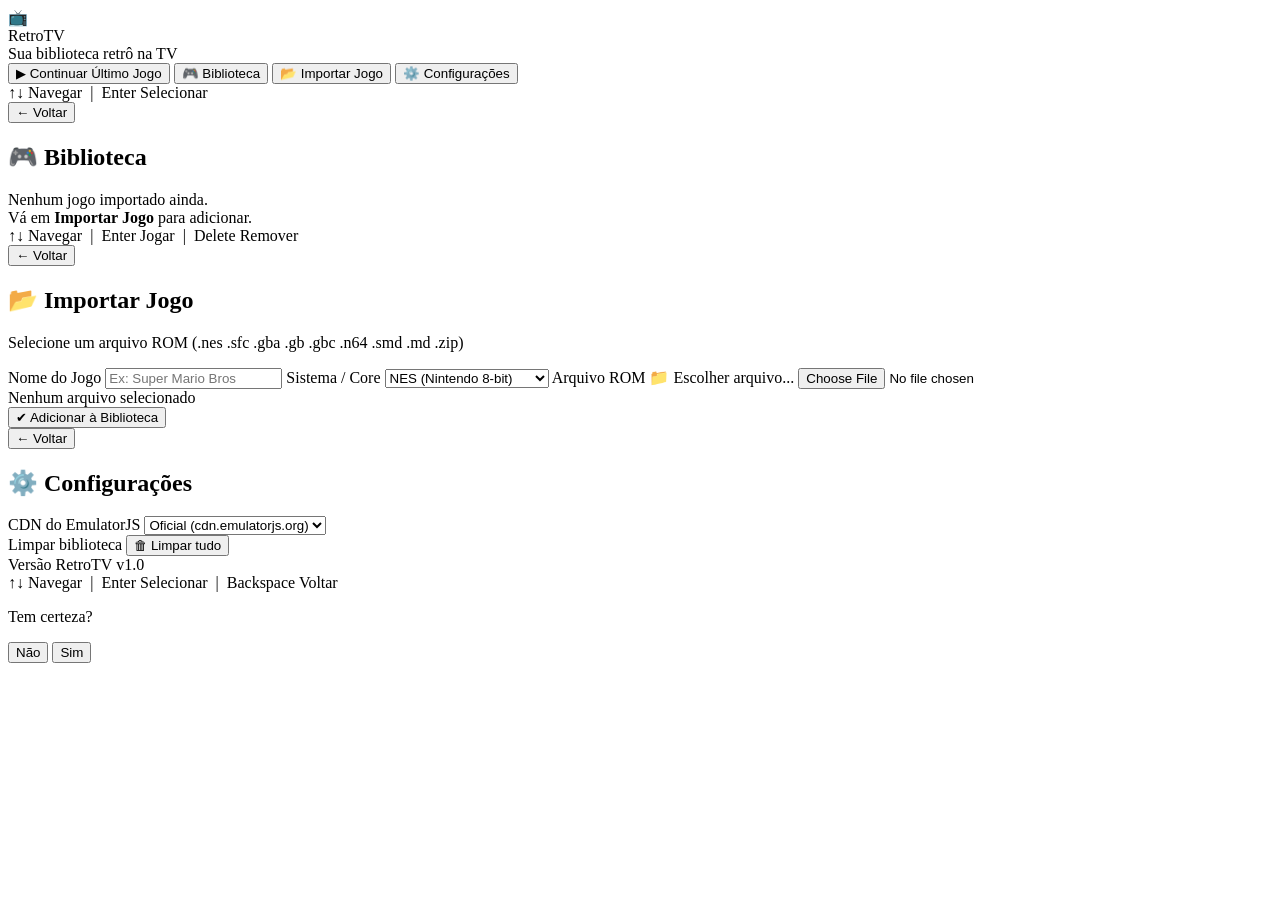
==== frontend/index.html @ 57507761 "feat: tela principal RetroTV" ====
<!DOCTYPE html>
<html lang="pt-BR">
<head>
  <meta charset="UTF-8" />
  <meta name="viewport" content="width=device-width, initial-scale=1.0" />
  <title>RetroTV</title>
  <link rel="stylesheet" href="style.css" />
</head>
<body>

<!-- TELA INICIAL -->
<div id="screen-home" class="screen active">
  <div class="logo-area">
    <div class="logo-icon">📺</div>
    <div class="logo-text">RetroTV</div>
    <div class="logo-sub">Sua biblioteca retrô na TV</div>
  </div>
  <nav class="menu-vertical" id="home-menu">
    <button class="menu-btn" data-action="continuar">▶  Continuar Último Jogo</button>
    <button class="menu-btn" data-action="biblioteca">🎮  Biblioteca</button>
    <button class="menu-btn" data-action="importar">📂  Importar Jogo</button>
    <button class="menu-btn" data-action="configuracoes">⚙️  Configurações</button>
  </nav>
  <div class="hint">↑↓ Navegar &nbsp;|&nbsp; Enter Selecionar</div>
</div>

<!-- TELA BIBLIOTECA -->
<div id="screen-biblioteca" class="screen">
  <div class="topbar">
    <button class="back-btn" id="back-biblioteca">← Voltar</button>
    <h2 class="topbar-title">🎮 Biblioteca</h2>
  </div>
  <div id="game-list" class="game-list">
    <div class="empty-msg" id="empty-biblioteca">
      Nenhum jogo importado ainda.<br>
      Vá em <strong>Importar Jogo</strong> para adicionar.
    </div>
  </div>
  <div class="hint">↑↓ Navegar &nbsp;|&nbsp; Enter Jogar &nbsp;|&nbsp; Delete Remover</div>
</div>

<!-- TELA IMPORTAR -->
<div id="screen-importar" class="screen">
  <div class="topbar">
    <button class="back-btn" id="back-importar">← Voltar</button>
    <h2 class="topbar-title">📂 Importar Jogo</h2>
  </div>
  <div class="import-area">
    <p class="import-desc">
      Selecione um arquivo ROM (.nes .sfc .gba .gb .gbc .n64 .smd .md .zip)
    </p>
    <div class="import-fields">
      <label class="field-label">Nome do Jogo</label>
      <input type="text" id="inp-nome" class="field-input" placeholder="Ex: Super Mario Bros" />

      <label class="field-label">Sistema / Core</label>
      <select id="inp-sistema" class="field-input">
        <option value="nes">NES (Nintendo 8-bit)</option>
        <option value="snes">SNES (Super Nintendo)</option>
        <option value="gba">Game Boy Advance</option>
        <option value="gb">Game Boy / Color</option>
        <option value="n64">Nintendo 64</option>
        <option value="segaMD">Mega Drive / Genesis</option>
        <option value="psx">PlayStation 1</option>
        <option value="segaMS">Master System</option>
        <option value="segaGG">Game Gear</option>
        <option value="arcade">Arcade (MAME)</option>
      </select>

      <label class="field-label">Arquivo ROM</label>
      <label class="file-btn" id="label-arquivo" tabindex="0">
        📁 Escolher arquivo...
        <input type="file" id="inp-arquivo"
          accept=".nes,.sfc,.smc,.gba,.gb,.gbc,.n64,.z64,.smd,.md,.gen,.zip,.7z" />
      </label>
      <div id="arquivo-nome" class="arquivo-nome">Nenhum arquivo selecionado</div>
    </div>
    <button class="btn-primary" id="btn-confirmar-import">✔ Adicionar à Biblioteca</button>
    <div id="import-status" class="import-status"></div>
  </div>
</div>

<!-- TELA CONFIGURAÇÕES -->
<div id="screen-config" class="screen">
  <div class="topbar">
    <button class="back-btn" id="back-config">← Voltar</button>
    <h2 class="topbar-title">⚙️ Configurações</h2>
  </div>
  <div class="config-list">
    <div class="config-item">
      <span class="config-label">CDN do EmulatorJS</span>
      <select id="cfg-cdn" class="field-input config-select">
        <option value="https://cdn.emulatorjs.org/stable/data/">Oficial (cdn.emulatorjs.org)</option>
        <option value="https://cdn.emulatorjs.org/latest/data/">Latest</option>
      </select>
    </div>
    <div class="config-item">
      <span class="config-label">Limpar biblioteca</span>
      <button class="btn-danger" id="btn-limpar">🗑 Limpar tudo</button>
    </div>
    <div class="config-item">
      <span class="config-label">Versão</span>
      <span class="config-value">RetroTV v1.0</span>
    </div>
  </div>
  <div class="hint">↑↓ Navegar &nbsp;|&nbsp; Enter Selecionar &nbsp;|&nbsp; Backspace Voltar</div>
</div>

<!-- MODAL CONFIRMAÇÃO -->
<div id="modal-overlay" class="modal-overlay hidden">
  <div class="modal-box">
    <p id="modal-msg">Tem certeza?</p>
    <div class="modal-btns">
      <button id="modal-nao" class="modal-btn nao">Não</button>
      <button id="modal-sim" class="modal-btn sim">Sim</button>
    </div>
  </div>
</div>

<script src="app.js"></script>
</body>
</html>
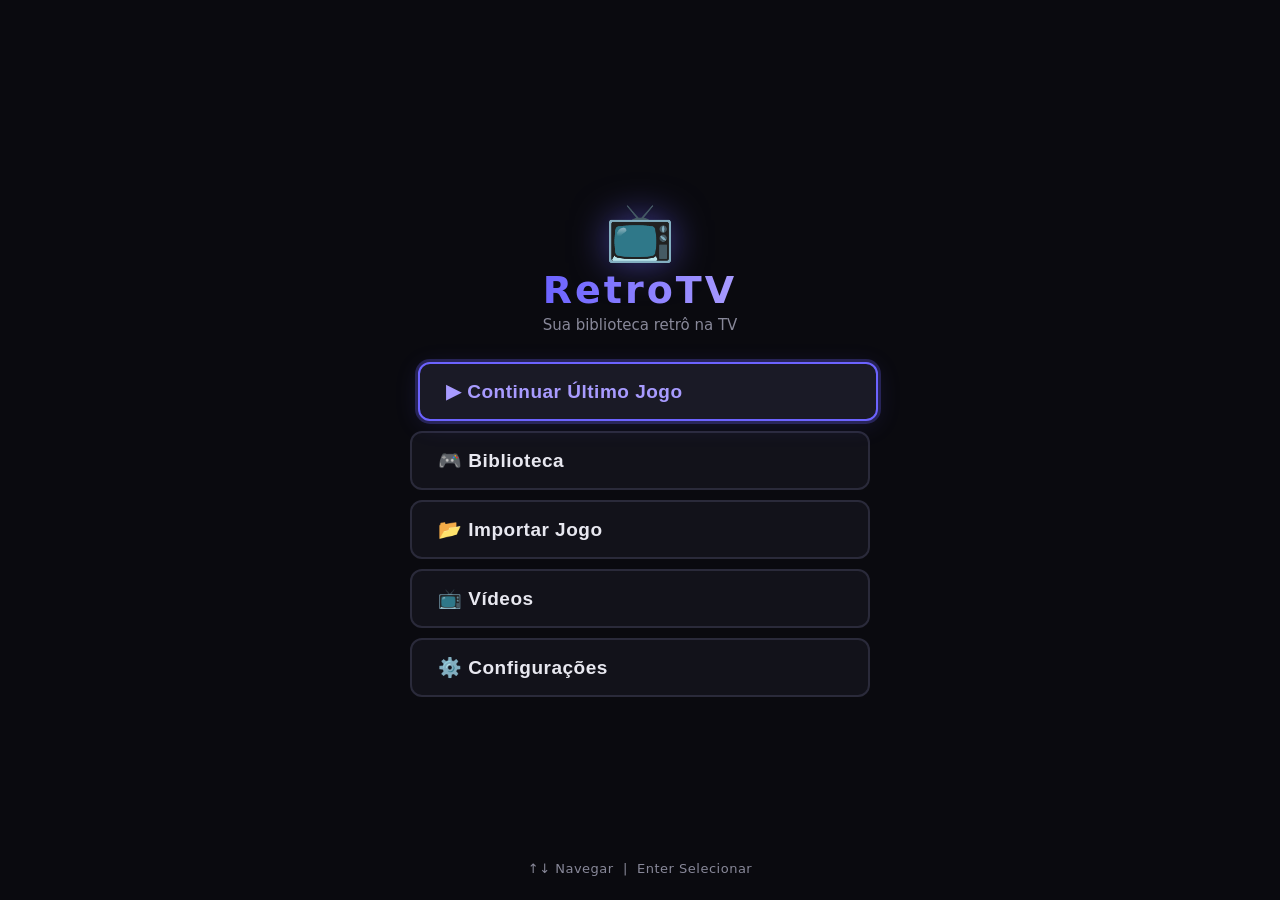
==== commit bba26750: "feat: adicionar seção de vídeos (estilo YouTube) ao RetroTV" ====
--- a/frontend/index.html
+++ b/frontend/index.html
@@ -19,6 +19,7 @@
     <button class="menu-btn" data-action="continuar">▶  Continuar Último Jogo</button>
     <button class="menu-btn" data-action="biblioteca">🎮  Biblioteca</button>
     <button class="menu-btn" data-action="importar">📂  Importar Jogo</button>
+    <button class="menu-btn" data-action="videos">📺  Vídeos</button>
     <button class="menu-btn" data-action="configuracoes">⚙️  Configurações</button>
   </nav>
   <div class="hint">↑↓ Navegar &nbsp;|&nbsp; Enter Selecionar</div>
@@ -80,6 +81,65 @@
   </div>
 </div>
 
+<!-- TELA VÍDEOS -->
+<div id="screen-videos" class="screen">
+  <div class="topbar">
+    <button class="back-btn" id="back-videos">← Voltar</button>
+    <h2 class="topbar-title">📺 Vídeos</h2>
+    <button class="btn-add-video" id="btn-abrir-add-video">＋ Adicionar</button>
+  </div>
+  <div id="video-grid" class="video-grid">
+    <div class="empty-msg" id="empty-videos">
+      Nenhum vídeo adicionado ainda.<br>
+      Clique em <strong>＋ Adicionar</strong> para incluir um vídeo do YouTube.
+    </div>
+  </div>
+  <div class="hint">↑↓←→ Navegar &nbsp;|&nbsp; Enter Assistir &nbsp;|&nbsp; Delete Remover</div>
+</div>
+
+<!-- TELA ADICIONAR VÍDEO -->
+<div id="screen-add-video" class="screen">
+  <div class="topbar">
+    <button class="back-btn" id="back-add-video">← Voltar</button>
+    <h2 class="topbar-title">＋ Adicionar Vídeo</h2>
+  </div>
+  <div class="import-area">
+    <p class="import-desc">
+      Cole o link ou o ID de um vídeo do YouTube.
+    </p>
+    <div class="import-fields">
+      <label class="field-label">Título do Vídeo</label>
+      <input type="text" id="inp-video-titulo" class="field-input" placeholder="Ex: Sonic - Gameplay Clássico" />
+
+      <label class="field-label">Link ou ID do YouTube</label>
+      <input type="text" id="inp-video-url" class="field-input"
+        placeholder="Ex: https://youtube.com/watch?v=dQw4w9WgXcQ" />
+      <div class="import-desc" style="margin-top:6px;">
+        Exemplos aceitos:<br>
+        youtube.com/watch?v=ID &nbsp;|&nbsp; youtu.be/ID &nbsp;|&nbsp; só o ID
+      </div>
+    </div>
+    <button class="btn-primary" id="btn-confirmar-add-video">✔ Adicionar Vídeo</button>
+    <div id="add-video-status" class="import-status"></div>
+  </div>
+</div>
+
+<!-- TELA PLAYER DE VÍDEO -->
+<div id="screen-video-player" class="screen video-player-screen">
+  <div class="video-player-topbar">
+    <button class="back-btn" id="back-video-player">← Voltar</button>
+    <span class="video-player-titulo" id="video-player-titulo"></span>
+  </div>
+  <div class="video-player-wrap">
+    <iframe id="video-iframe"
+      src=""
+      frameborder="0"
+      allow="autoplay; fullscreen; accelerometer; gyroscope; picture-in-picture"
+      allowfullscreen>
+    </iframe>
+  </div>
+</div>
+
 <!-- TELA CONFIGURAÇÕES -->
 <div id="screen-config" class="screen">
   <div class="topbar">
@@ -100,7 +160,7 @@
     </div>
     <div class="config-item">
       <span class="config-label">Versão</span>
-      <span class="config-value">RetroTV v1.0</span>
+      <span class="config-value">RetroTV v1.1</span>
     </div>
   </div>
   <div class="hint">↑↓ Navegar &nbsp;|&nbsp; Enter Selecionar &nbsp;|&nbsp; Backspace Voltar</div>
--- a/frontend/style.css
+++ b/frontend/style.css
@@ -0,0 +1,451 @@
+/* ═══════════════════════════════════════
+   BASE
+═══════════════════════════════════════ */
+*, *::before, *::after { box-sizing: border-box; margin: 0; padding: 0; }
+
+:root {
+  --bg:       #0a0a0f;
+  --bg2:      #12121a;
+  --bg3:      #1a1a26;
+  --accent:   #6c63ff;
+  --accent2:  #a89bff;
+  --green:    #00e676;
+  --red:      #ff4d4d;
+  --text:     #e8e8f0;
+  --text-dim: #888899;
+  --border:   #2a2a3a;
+  --focus:    #6c63ff;
+  --radius:   12px;
+}
+
+html, body {
+  width: 100%; height: 100%;
+  background: var(--bg);
+  color: var(--text);
+  font-family: 'Segoe UI', system-ui, sans-serif;
+  font-size: 18px;
+  overflow: hidden;
+}
+
+/* ── Zona segura para TVs (overscan) ── */
+body {
+  padding: 20px 32px;
+}
+
+/* ═══════════════════════════════════════
+   SCREENS
+═══════════════════════════════════════ */
+.screen {
+  display: none;
+  width: 100%; height: 100%;
+  flex-direction: column;
+  align-items: center;
+  justify-content: center;
+  padding: 12px 0;
+}
+.screen.active { display: flex; }
+
+/* ═══════════════════════════════════════
+   HOME
+═══════════════════════════════════════ */
+.logo-area {
+  text-align: center;
+  margin-bottom: 28px;
+}
+.logo-icon {
+  font-size: 56px;
+  line-height: 1;
+  filter: drop-shadow(0 0 18px #6c63ff88);
+}
+.logo-text {
+  font-size: 38px;
+  font-weight: 900;
+  letter-spacing: 3px;
+  background: linear-gradient(90deg, #6c63ff, #a89bff);
+  -webkit-background-clip: text;
+  -webkit-text-fill-color: transparent;
+  margin-top: 8px;
+}
+.logo-sub {
+  color: var(--text-dim);
+  font-size: 15px;
+  margin-top: 4px;
+}
+
+.menu-vertical {
+  display: flex;
+  flex-direction: column;
+  gap: 10px;
+  width: 460px;
+}
+
+.menu-btn {
+  background: var(--bg2);
+  border: 2px solid var(--border);
+  color: var(--text);
+  font-size: 19px;
+  font-weight: 600;
+  padding: 16px 26px;
+  border-radius: var(--radius);
+  text-align: left;
+  cursor: pointer;
+  transition: all 0.15s;
+  outline: none;
+  letter-spacing: 0.5px;
+}
+.menu-btn:hover,
+.menu-btn:focus {
+  background: var(--bg3);
+  border-color: var(--focus);
+  color: var(--accent2);
+  box-shadow: 0 0 0 3px #6c63ff44, 0 4px 24px #6c63ff22;
+  transform: translateX(8px);
+}
+.menu-btn:active { transform: translateX(4px); opacity: 0.9; }
+
+/* ═══════════════════════════════════════
+   TOPBAR
+═══════════════════════════════════════ */
+.topbar {
+  width: 100%;
+  display: flex;
+  align-items: center;
+  gap: 16px;
+  margin-bottom: 16px;
+  border-bottom: 1px solid var(--border);
+  padding-bottom: 12px;
+}
+.topbar-title {
+  font-size: 22px;
+  font-weight: 700;
+  color: var(--accent2);
+}
+.back-btn {
+  background: transparent;
+  border: 2px solid var(--border);
+  color: var(--text-dim);
+  font-size: 16px;
+  padding: 8px 14px;
+  border-radius: 8px;
+  cursor: pointer;
+  transition: all 0.15s;
+  outline: none;
+  white-space: nowrap;
+}
+.back-btn:hover, .back-btn:focus {
+  border-color: var(--accent);
+  color: var(--text);
+  background: var(--bg3);
+  box-shadow: 0 0 0 3px #6c63ff33;
+}
+
+/* ═══════════════════════════════════════
+   BIBLIOTECA
+═══════════════════════════════════════ */
+#screen-biblioteca {
+  justify-content: flex-start;
+  padding-top: 0;
+}
+.game-list {
+  width: 100%;
+  max-width: 820px;
+  flex: 1;
+  overflow-y: auto;
+  display: flex;
+  flex-direction: column;
+  gap: 8px;
+  padding-right: 8px;
+}
+.game-list::-webkit-scrollbar { width: 6px; }
+.game-list::-webkit-scrollbar-thumb { background: var(--border); border-radius: 4px; }
+
+.game-card {
+  display: flex;
+  align-items: center;
+  gap: 16px;
+  background: var(--bg2);
+  border: 2px solid var(--border);
+  border-radius: var(--radius);
+  padding: 13px 18px;
+  cursor: pointer;
+  transition: all 0.15s;
+  outline: none;
+}
+.game-card:hover, .game-card:focus {
+  border-color: var(--accent);
+  background: var(--bg3);
+  box-shadow: 0 0 0 3px #6c63ff33, 0 4px 20px #6c63ff1a;
+  transform: translateX(6px);
+}
+.game-card-icon { font-size: 28px; flex-shrink: 0; }
+.game-card-info { flex: 1; min-width: 0; }
+.game-card-name {
+  font-size: 19px;
+  font-weight: 700;
+  white-space: nowrap;
+  overflow: hidden;
+  text-overflow: ellipsis;
+}
+.game-card-core {
+  font-size: 13px;
+  color: var(--text-dim);
+  margin-top: 2px;
+  text-transform: uppercase;
+  letter-spacing: 1px;
+}
+.game-card-size { font-size: 13px; color: var(--text-dim); flex-shrink: 0; }
+.game-card-del {
+  background: transparent;
+  border: 1px solid transparent;
+  color: var(--red);
+  font-size: 22px;
+  padding: 6px 10px;
+  border-radius: 8px;
+  cursor: pointer;
+  opacity: 0.4;
+  transition: all 0.15s;
+  flex-shrink: 0;
+}
+.game-card:hover .game-card-del,
+.game-card:focus .game-card-del { opacity: 1; }
+.game-card-del:hover, .game-card-del:focus {
+  background: #ff4d4d22;
+  border-color: var(--red);
+  outline: none;
+}
+
+.empty-msg {
+  text-align: center;
+  color: var(--text-dim);
+  font-size: 20px;
+  line-height: 1.8;
+  padding: 60px 20px;
+}
+
+/* ═══════════════════════════════════════
+   IMPORTAR
+═══════════════════════════════════════ */
+#screen-importar { justify-content: flex-start; padding-top: 0; }
+
+.import-area {
+  width: 100%;
+  max-width: 640px;
+  display: flex;
+  flex-direction: column;
+  gap: 0;
+}
+.import-desc {
+  color: var(--text-dim);
+  font-size: 15px;
+  margin-bottom: 14px;
+}
+.import-fields {
+  display: flex;
+  flex-direction: column;
+  gap: 6px;
+  margin-bottom: 14px;
+}
+.field-label {
+  font-size: 13px;
+  color: var(--text-dim);
+  font-weight: 600;
+  text-transform: uppercase;
+  letter-spacing: 1px;
+  margin-top: 6px;
+}
+.field-input {
+  background: var(--bg2);
+  border: 2px solid var(--border);
+  color: var(--text);
+  font-size: 18px;
+  padding: 10px 14px;
+  border-radius: 10px;
+  outline: none;
+  width: 100%;
+  transition: border-color 0.15s;
+  font-family: inherit;
+}
+.field-input:focus {
+  border-color: var(--accent);
+  box-shadow: 0 0 0 3px #6c63ff33;
+}
+.field-input option {
+  background: var(--bg2);
+}
+
+.file-btn {
+  display: flex;
+  align-items: center;
+  gap: 10px;
+  background: var(--bg2);
+  border: 2px dashed var(--border);
+  color: var(--text-dim);
+  font-size: 17px;
+  padding: 13px 16px;
+  border-radius: 10px;
+  cursor: pointer;
+  transition: all 0.15s;
+}
+.file-btn:hover, .file-btn:focus {
+  border-color: var(--accent);
+  color: var(--text);
+  background: var(--bg3);
+  box-shadow: 0 0 0 3px #6c63ff33;
+  outline: none;
+}
+.file-btn input[type="file"] { display: none; }
+
+.arquivo-nome {
+  font-size: 16px;
+  color: var(--green);
+  min-height: 22px;
+  padding: 2px 4px;
+}
+
+.btn-primary {
+  background: var(--accent);
+  border: none;
+  color: white;
+  font-size: 18px;
+  font-weight: 700;
+  padding: 14px 28px;
+  border-radius: 10px;
+  cursor: pointer;
+  transition: all 0.15s;
+  outline: none;
+  width: 100%;
+}
+.btn-primary:hover, .btn-primary:focus {
+  background: var(--accent2);
+  box-shadow: 0 0 0 3px #6c63ff44, 0 4px 24px #6c63ff44;
+  transform: translateY(-2px);
+}
+.btn-primary:active { transform: translateY(0); }
+
+.import-status {
+  margin-top: 12px;
+  font-size: 17px;
+  min-height: 24px;
+  text-align: center;
+}
+
+/* ═══════════════════════════════════════
+   CONFIGURAÇÕES
+═══════════════════════════════════════ */
+#screen-config { justify-content: flex-start; padding-top: 0; }
+
+.config-list {
+  width: 100%;
+  max-width: 640px;
+  display: flex;
+  flex-direction: column;
+  gap: 12px;
+}
+.config-item {
+  display: flex;
+  align-items: center;
+  gap: 16px;
+  background: var(--bg2);
+  border: 1px solid var(--border);
+  border-radius: var(--radius);
+  padding: 14px 18px;
+}
+.config-label {
+  font-size: 17px;
+  font-weight: 600;
+  flex: 1;
+}
+.config-value { color: var(--text-dim); font-size: 16px; }
+.config-select { width: 280px; }
+
+.btn-danger {
+  background: transparent;
+  border: 2px solid var(--red);
+  color: var(--red);
+  font-size: 18px;
+  font-weight: 700;
+  padding: 12px 22px;
+  border-radius: 8px;
+  cursor: pointer;
+  transition: all 0.15s;
+  outline: none;
+}
+.btn-danger:hover, .btn-danger:focus {
+  background: #ff4d4d22;
+  box-shadow: 0 0 0 3px #ff4d4d33;
+}
+
+/* ═══════════════════════════════════════
+   MODAL
+═══════════════════════════════════════ */
+.modal-overlay {
+  position: fixed; inset: 0;
+  background: rgba(0,0,0,0.75);
+  display: flex;
+  align-items: center;
+  justify-content: center;
+  z-index: 1000;
+  backdrop-filter: blur(4px);
+}
+.modal-overlay.hidden { display: none; }
+.modal-box {
+  background: var(--bg2);
+  border: 2px solid var(--accent);
+  border-radius: 16px;
+  padding: 40px 50px;
+  text-align: center;
+  box-shadow: 0 0 60px #6c63ff44;
+  min-width: 400px;
+}
+.modal-box p {
+  font-size: 22px;
+  font-weight: 600;
+  margin-bottom: 28px;
+}
+.modal-btns { display: flex; gap: 20px; justify-content: center; }
+.modal-btn {
+  font-size: 20px;
+  font-weight: 700;
+  padding: 14px 40px;
+  border-radius: 10px;
+  border: 2px solid transparent;
+  cursor: pointer;
+  outline: none;
+  transition: all 0.15s;
+}
+.modal-btn.sim {
+  background: var(--red);
+  border-color: var(--red);
+  color: white;
+}
+.modal-btn.nao {
+  background: var(--bg3);
+  border-color: var(--border);
+  color: var(--text);
+}
+.modal-btn:hover, .modal-btn:focus {
+  filter: brightness(1.2);
+  box-shadow: 0 0 0 3px #ffffff33;
+  transform: scale(1.04);
+}
+
+/* ═══════════════════════════════════════
+   HINT BAR
+═══════════════════════════════════════ */
+.hint {
+  position: fixed;
+  bottom: 24px;
+  left: 32px; right: 32px;
+  text-align: center;
+  font-size: 13px;
+  color: var(--text-dim);
+  letter-spacing: 0.5px;
+  pointer-events: none;
+}
+
+/* ═══════════════════════════════════════
+   SCROLLBAR GLOBAL
+═══════════════════════════════════════ */
+::-webkit-scrollbar { width: 6px; height: 6px; }
+::-webkit-scrollbar-thumb { background: var(--border); border-radius: 4px; }
+::-webkit-scrollbar-track { background: transparent; }
